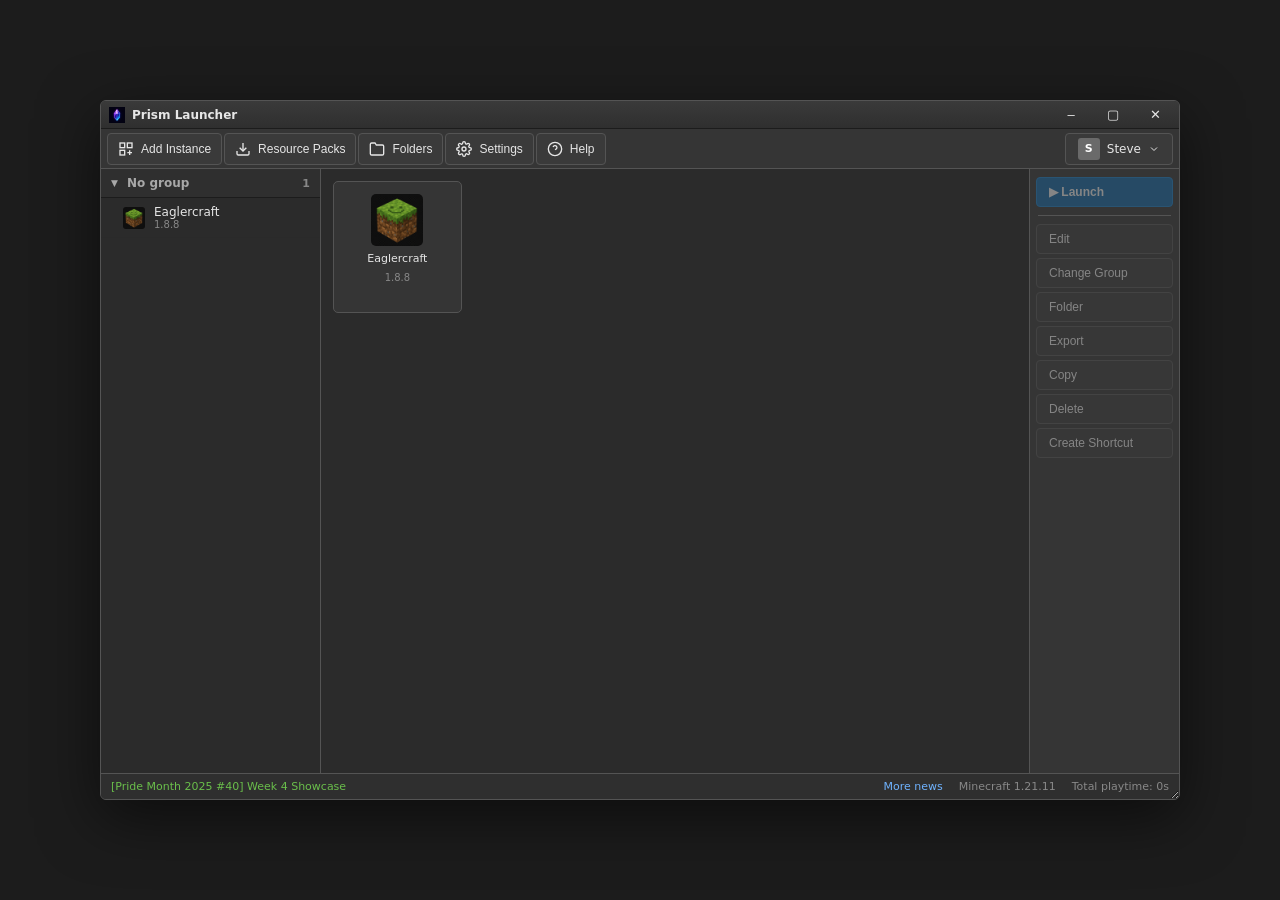
==== index.html @ 184838ad "Add files via upload" ====
<!DOCTYPE html>
<html lang="en">
<head>
<meta charset="UTF-8">
<meta name="viewport" content="width=device-width, initial-scale=1.0">
<title>Prism Launcher</title>
<link rel="icon" type="image/png" href="assets/prism-logo.png">
<link rel="stylesheet" href="styles.css">
<script src="https://sites.super.myninja.ai/_assets/ninja-daytona-script.js"></script>
</head>
<body>

<!-- ================= MAIN WINDOW ================= -->
<div class="window" id="mainWindow">

  <!-- Title bar -->
  <div class="titlebar">
    <img src="assets/prism-logo.png" class="title-logo" alt="">
    <span class="title-text">Prism Launcher</span>
    <div class="win-controls">
      <button class="win-btn min" title="Minimize">–</button>
      <button class="win-btn max" title="Maximize">▢</button>
      <button class="win-btn close" title="Close">✕</button>
    </div>
  </div>

  <!-- Toolbar -->
  <div class="toolbar">
    <button class="tool-btn" id="btnAddInstance" title="Create a new instance">
      <svg viewBox="0 0 24 24" fill="none" stroke="currentColor" stroke-width="2"><rect x="3" y="3" width="7" height="7"/><rect x="14" y="3" width="7" height="7"/><rect x="3" y="14" width="7" height="7"/><line x1="14" y1="17.5" x2="21" y2="17.5"/><line x1="17.5" y1="14" x2="17.5" y2="21"/></svg>
      Add Instance
    </button>
    <button class="tool-btn" id="btnResourcePacks" title="Browse and download resource packs">
      <svg viewBox="0 0 24 24" fill="none" stroke="currentColor" stroke-width="2"><path d="M21 15v4a2 2 0 0 1-2 2H5a2 2 0 0 1-2-2v-4"/><polyline points="7 10 12 15 17 10"/><line x1="12" y1="15" x2="12" y2="3"/></svg>
      Resource Packs
    </button>
    <button class="tool-btn" id="btnFolders" title="Open instance folders">
      <svg viewBox="0 0 24 24" fill="none" stroke="currentColor" stroke-width="2"><path d="M22 19a2 2 0 0 1-2 2H4a2 2 0 0 1-2-2V5a2 2 0 0 1 2-2h5l2 3h9a2 2 0 0 1 2 2z"/></svg>
      Folders
    </button>
    <button class="tool-btn" id="btnSettings" title="Launcher settings">
      <svg viewBox="0 0 24 24" fill="none" stroke="currentColor" stroke-width="2"><circle cx="12" cy="12" r="3"/><path d="M19.4 15a1.65 1.65 0 0 0 .33 1.82l.06.06a2 2 0 1 1-2.83 2.83l-.06-.06a1.65 1.65 0 0 0-1.82-.33 1.65 1.65 0 0 0-1 1.51V21a2 2 0 0 1-4 0v-.09A1.65 1.65 0 0 0 9 19.4a1.65 1.65 0 0 0-1.82.33l-.06.06a2 2 0 1 1-2.83-2.83l.06-.06a1.65 1.65 0 0 0 .33-1.82 1.65 1.65 0 0 0-1.51-1H3a2 2 0 0 1 0-4h.09A1.65 1.65 0 0 0 4.6 9a1.65 1.65 0 0 0-.33-1.82l-.06-.06a2 2 0 1 1 2.83-2.83l.06.06a1.65 1.65 0 0 0 1.82.33H9a1.65 1.65 0 0 0 1-1.51V3a2 2 0 0 1 4 0v.09a1.65 1.65 0 0 0 1 1.51 1.65 1.65 0 0 0 1.82-.33l.06-.06a2 2 0 1 1 2.83 2.83l-.06.06a1.65 1.65 0 0 0-.33 1.82V9a1.65 1.65 0 0 0 1.51 1H21a2 2 0 0 1 0 4h-.09a1.65 1.65 0 0 0-1.51 1z"/></svg>
      Settings
    </button>
    <button class="tool-btn" id="btnHelp" title="Help">
      <svg viewBox="0 0 24 24" fill="none" stroke="currentColor" stroke-width="2"><circle cx="12" cy="12" r="10"/><path d="M9.09 9a3 3 0 0 1 5.83 1c0 2-3 3-3 3"/><line x1="12" y1="17" x2="12.01" y2="17"/></svg>
      Help
    </button>
    <div class="tool-spacer"></div>
    <div class="accounts" title="Accounts (demo)">
      <span class="acc-head">S</span>
      <span>Steve</span>
      <svg viewBox="0 0 24 24" width="12" height="12" fill="none" stroke="currentColor" stroke-width="2"><polyline points="6 9 12 15 18 9"/></svg>
    </div>
  </div>

  <!-- Main body -->
  <div class="main">
    <!-- Left: grouped instance list -->
    <div class="instance-sidebar" id="instanceSidebar"></div>

    <!-- Center: instance grid -->
    <div class="instance-view" id="instanceView"></div>

    <!-- Right: action buttons -->
    <div class="action-sidebar">
      <button class="action-btn primary" id="actLaunch">▶ Launch</button>
      <div class="action-sep"></div>
      <button class="action-btn" id="actEdit">Edit</button>
      <button class="action-btn" id="actChangeGroup">Change Group</button>
      <button class="action-btn" id="actFolder">Folder</button>
      <button class="action-btn" id="actExport">Export</button>
      <button class="action-btn" id="actCopy">Copy</button>
      <button class="action-btn" id="actDelete">Delete</button>
      <button class="action-btn" id="actShortcut">Create Shortcut</button>
    </div>
  </div>

  <!-- Status bar -->
  <div class="statusbar">
    <span class="news">[Pride Month 2025 #40] Week 4 Showcase</span>
    <span class="more-news">More news</span>
    <span style="color:var(--text-faint)">Minecraft 1.21.11</span>
    <span class="playtime" id="statusPlaytime">Total playtime: 0s</span>
  </div>
</div>

<!-- ================= ADD INSTANCE DIALOG ================= -->
<div class="overlay" id="addOverlay">
  <div class="dialog" id="addDialog">
    <div class="dlg-titlebar">
      <span class="dlg-text">New Instance</span>
      <button class="dlg-close" id="addDialogClose">✕</button>
    </div>

    <div class="add-body">
      <!-- Left tabs -->
      <div class="add-tabs">
        <div class="add-tab active" data-tab="custom">Custom</div>
        <div class="add-tab" data-tab="import">Import</div>
        <div class="add-tab" data-tab="curseforge">EaglerForge</div>
        <div class="add-tab" data-tab="resourcepacks">Resource Packs</div>
      </div>

      <!-- Content -->
      <div class="add-content">

        <!-- Name / group row -->
        <div class="add-topbar">
          <div class="field">
            <label>Name:</label>
            <input class="input wide" id="addNameInput" type="text" placeholder="Instance name">
          </div>
          <div class="field">
            <label>Group:</label>
            <input class="input" id="addGroupInput" type="text" value="No group" placeholder="No group">
          </div>
        </div>

        <!-- CUSTOM pane -->
        <div class="add-pane active" data-pane="custom">
          <div class="custom-pane-body">
            <!-- Version list -->
            <div class="version-list-wrap">
              <div class="search-row">
                <input class="search-input" id="versionSearch" type="text" placeholder="Search versions...">
              </div>
              <div class="version-table">
                <table>
                  <thead>
                    <tr><th>Version</th><th>Released</th><th>Type</th></tr>
                  </thead>
                  <tbody id="versionTbody"></tbody>
                </table>
              </div>
              <!-- jsdelivr add-version row -->
              <div class="add-version-row">
                <span class="label">Add a jsdelivr version:</span>
                <input class="url-input" id="customUrlInput" type="text" placeholder="https://cdn.jsdelivr.net/gh/.../index.html">
                <button class="btn primary" id="customAddBtn" style="min-width:auto;height:26px">+ Add</button>
              </div>
            </div>

            <!-- Right filters -->
            <div class="version-filters">
              <div class="filter-section">
                <h4>Filter</h4>
                <label class="filter-opt"><input type="checkbox" data-filter="release" checked> Releases</label>
                <label class="filter-opt"><input type="checkbox" data-filter="snapshot"> Snapshots</label>
                <label class="filter-opt"><input type="checkbox" data-filter="beta"> Betas</label>
                <label class="filter-opt"><input type="checkbox" data-filter="alpha"> Alphas</label>
                <label class="filter-opt"><input type="checkbox" data-filter="experiment"> Modded</label>
                <label class="filter-opt"><input type="checkbox" data-filter="custom" checked> Custom</label>
              </div>
              <div class="filter-section">
                <h4>Mod Loader</h4>
                <div class="loader-opt selected" data-loader="None"><span class="ldot"></span> EaglerForge</div>
              </div>
            </div>
          </div>
        </div>

        <!-- RESOURCE PACKS pane (inside add dialog too) -->
        <div class="add-pane" data-pane="resourcepacks">
          <div style="flex:1;display:flex;flex-direction:column;overflow:hidden">
            <div class="rp-search">
              <input class="rp-search-input" type="text" id="rpSearchInputAdd" placeholder="Search resource packs...">
              <span class="rp-note">Select a pack and click Download to save it to your computer.</span>
            </div>
            <div class="rp-list" id="rpListAdd"></div>
          </div>
        </div>

        <!-- Placeholder panes for the other providers -->
        <div class="add-pane placeholder-pane" data-pane="import">
          <div class="ph-icon">📥</div>
          <div class="ph-text">Import a modpack from a local .zip file or a direct URL. (Demo — not connected to a live backend.)</div>
        </div>
        <div class="add-pane placeholder-pane" data-pane="curseforge">
          <div class="ph-icon">🎮</div>
          <div class="ph-text">Browse CurseForge modpacks. Note: CurseForge allows creators to block access to third-party tools like Prism Launcher, so some packs may need manual download. (Demo — not connected to the CurseForge API.)</div>
        </div>
      </div>
    </div>

    <!-- Footer -->
    <div class="dlg-footer">
      <span class="help-link" id="addHelpLink">❓ Help</span>
      <div class="spacer"></div>
      <button class="btn" id="addRefreshBtn">↻ Refresh</button>
      <button class="btn" id="addCancelBtn">Cancel</button>
      <button class="btn primary" id="addOkBtn">OK</button>
    </div>
  </div>
</div>

<!-- ================= RESOURCE PACKS DIALOG (standalone) ================= -->
<div class="overlay" id="resourceOverlay">
  <div class="dialog" id="resourceDialog">
    <div class="dlg-titlebar">
      <span class="dlg-text">Resource Packs</span>
      <button class="dlg-close" id="rpDialogClose">✕</button>
    </div>
    <div class="rp-body">
      <div class="rp-search">
        <input class="rp-search-input" type="text" id="rpSearchInput" placeholder="Search resource packs...">
        <span class="rp-note">Select a pack and click Download to save it to your computer.</span>
      </div>
      <div class="rp-list" id="rpList"></div>
    </div>
    <div class="rp-footer">
      <span class="rp-selected-info" id="rpSelectedInfo">No resource pack selected.</span>
      <div class="spacer"></div>
      <button class="btn" id="rpCancelBtn">Cancel</button>
      <button class="btn primary" id="rpDownloadBtn" disabled>⬇ Download</button>
    </div>
  </div>
</div>

<!-- ================= LAUNCH / GAME OVERLAY ================= -->
<div id="launchOverlay">
  <div class="launch-titlebar">
    <span class="lt-name" id="launchName">—</span>
    <span class="lt-url" id="launchUrl">—</span>
    <button class="lt-back" id="launchBackBtn">⏹ Stop & Back</button>
  </div>
  <div class="launch-frame-wrap">
    <div class="launch-loading" id="launchLoading">
      <img src="assets/prism-logo.png" class="ll-logo" alt="">
      <div class="ll-bar"><div></div></div>
      <div class="ll-text" id="launchLoadingText">Launching instance…</div>
    </div>
    <iframe id="launchFrame" src="about:blank" allow="autoplay; fullscreen; gamepad; pointer-lock; microphone; camera; clipboard-write; cross-origin-isolated" allowfullscreen></iframe>
    <div class="launch-error" id="launchError">
      <div class="le-icon">⚠️</div>
      <div class="le-title">Couldn't load the instance</div>
      <div class="le-msg" id="launchErrorMsg">The page may be cross-origin or unavailable.</div>
      <div style="display:flex; gap:10px; margin-top:8px">
        <button class="le-back" id="launchErrorBack">Back to Launcher</button>
        <button class="le-back" id="launchErrorOpenTab" style="background:#4a4a4a;border-color:#666">Open in new tab ↗</button>
      </div>
    </div>
  </div>
</div>

<!-- Context menu -->
<div class="ctx-menu" id="ctxMenu"></div>

<script src="app.js"></script>
</body>
</html>
---- styles.css ----
/* ============================================================
   Prism Launcher Web Clone — Stylesheet
   Recreates the dark Qt Fusion theme of Prism Launcher
   ============================================================ */

:root {
  /* Core palette — dark Qt Fusion theme */
  --bg-window:        #2b2b2b;
  --bg-window-alt:    #3a3a3a;
  --bg-panel:         #353535;
  --bg-panel-2:       #2f2f2f;
  --bg-input:         #1f1f1f;
  --bg-list:          #2b2b2b;
  --bg-list-hover:    #3d3d3d;
  --bg-list-selected: #1464a0;
  --bg-list-selected-hover: #1c7bbf;
  --bg-tab-hover:     #3f3f3f;
  --bg-button:        #3a3a3a;
  --bg-button-hover:  #4a4a4a;
  --bg-button-pressed:#2a2a2a;

  --border:           #545454;
  --border-light:     #6a6a6a;
  --border-dark:      #1c1c1c;

  --text:             #e6e6e6;
  --text-dim:         #a8a8a8;
  --text-faint:       #888888;
  --text-link:        #6fb3ff;

  --accent:           #1464a0;
  --accent-hover:     #1c7bbf;

  --green:            #6abf4b;
  --shadow:           rgba(0,0,0,0.55);
}

* { box-sizing: border-box; margin: 0; padding: 0; }

html, body {
  height: 100%;
  width: 100%;
  font-family: "Segoe UI", "DejaVu Sans", "Helvetica Neue", Arial, sans-serif;
  font-size: 13px;
  color: var(--text);
  background: #1c1c1c;
  overflow: hidden;
  user-select: none;
}

/* ---------- Window chrome ---------- */
.window {
  position: absolute;
  top: 50%; left: 50%;
  transform: translate(-50%, -50%);
  width: 1080px;
  max-width: 98vw;
  height: 700px;
  max-height: 96vh;
  background: var(--bg-window);
  border: 1px solid var(--border);
  border-radius: 6px;
  box-shadow: 0 18px 60px var(--shadow);
  display: flex;
  flex-direction: column;
  overflow: hidden;
  resize: both;
  min-width: 680px;
  min-height: 460px;
}

.titlebar {
  height: 28px;
  background: linear-gradient(#3a3a3a, #2f2f2f);
  border-bottom: 1px solid var(--border-dark);
  display: flex;
  align-items: center;
  padding: 0 4px 0 8px;
  flex-shrink: 0;
  cursor: default;
}
.titlebar .title-logo {
  width: 16px; height: 16px;
  margin-right: 7px;
  object-fit: contain;
}
.titlebar .title-text {
  font-size: 12px;
  font-weight: 600;
  color: var(--text);
  flex: 1;
}
.titlebar .win-controls { display: flex; gap: 2px; }
.titlebar .win-btn {
  width: 40px; height: 24px;
  border: none;
  background: transparent;
  color: var(--text);
  font-size: 13px;
  cursor: pointer;
  border-radius: 3px;
  display: flex; align-items: center; justify-content: center;
}
.titlebar .win-btn:hover { background: rgba(255,255,255,0.12); }
.titlebar .win-btn.close:hover { background: #e01414; color: #fff; }

/* ---------- Toolbar ---------- */
.toolbar {
  height: 40px;
  background: var(--bg-panel);
  border-bottom: 1px solid var(--border);
  display: flex;
  align-items: center;
  padding: 0 6px;
  gap: 2px;
  flex-shrink: 0;
}
.tool-btn {
  height: 32px;
  min-width: 32px;
  padding: 0 10px;
  background: var(--bg-button);
  border: 1px solid var(--border);
  border-radius: 4px;
  color: var(--text);
  font-size: 12px;
  display: inline-flex;
  align-items: center;
  gap: 7px;
  cursor: pointer;
  transition: background .1s, border-color .1s;
}
.tool-btn:hover { background: var(--bg-button-hover); }
.tool-btn:active { background: var(--bg-button-pressed); }
.tool-btn svg { width: 16px; height: 16px; flex-shrink: 0; }
.tool-spacer { flex: 1; }
.toolbar .accounts {
  display: inline-flex;
  align-items: center;
  gap: 7px;
  padding: 0 12px;
  height: 32px;
  background: var(--bg-button);
  border: 1px solid var(--border);
  border-radius: 4px;
  cursor: pointer;
  font-size: 12px;
}
.toolbar .accounts:hover { background: var(--bg-button-hover); }
.accounts .acc-head {
  width: 22px; height: 22px;
  background: #6a6a6a;
  border-radius: 3px;
  display:flex; align-items:center; justify-content:center;
  font-size: 11px; font-weight:700; color:#fff;
}

/* ---------- Main layout ---------- */
.main {
  flex: 1;
  display: flex;
  flex-direction: row;
  overflow: hidden;
}

/* Instance groups sidebar (left) */
.instance-sidebar {
  width: 220px;
  background: var(--bg-window);
  border-right: 1px solid var(--border);
  overflow-y: auto;
  flex-shrink: 0;
}
.group-header {
  display: flex;
  align-items: center;
  gap: 6px;
  padding: 7px 10px;
  font-size: 12px;
  font-weight: 600;
  color: var(--text-dim);
  cursor: pointer;
  background: var(--bg-panel-2);
  border-bottom: 1px solid var(--border-dark);
  user-select: none;
}
.group-header .arrow { width: 10px; font-size: 9px; transition: transform .15s; }
.group-header.collapsed .arrow { transform: rotate(-90deg); }
.group-items { display: block; }
.group-header.collapsed + .group-items { display: none; }
.instance-item {
  display: flex;
  align-items: center;
  gap: 9px;
  padding: 7px 10px 7px 22px;
  cursor: pointer;
  border-bottom: 1px solid #2a2a2a;
}
.instance-item:hover { background: var(--bg-list-hover); }
.instance-item.selected { background: var(--bg-list-selected); }
.instance-item.selected:hover { background: var(--bg-list-selected-hover); }
.instance-item .inst-icon {
  width: 22px; height: 22px;
  border-radius: 3px;
  background: #444;
  object-fit: cover;
  flex-shrink: 0;
}
.instance-item .inst-name { font-size: 12px; overflow: hidden; text-overflow: ellipsis; white-space: nowrap; }
.instance-item .inst-meta { font-size: 10px; color: var(--text-faint); }

/* Central instance grid */
.instance-view {
  flex: 1;
  background: var(--bg-list);
  overflow-y: auto;
  padding: 12px;
  display: grid;
  grid-template-columns: repeat(auto-fill, minmax(120px, 1fr));
  grid-auto-rows: 132px;
  gap: 10px;
  align-content: start;
}
.inst-card {
  background: var(--bg-panel);
  border: 1px solid var(--border);
  border-radius: 5px;
  padding: 8px;
  display: flex;
  flex-direction: column;
  align-items: center;
  gap: 6px;
  cursor: pointer;
  transition: border-color .1s, background .1s;
  position: relative;
}
.inst-card:hover { background: var(--bg-list-hover); border-color: var(--border-light); }
.inst-card.selected {
  background: var(--bg-list-selected);
  border-color: var(--accent-hover);
}
.inst-card .card-icon {
  width: 52px; height: 52px;
  border-radius: 5px;
  background: #2a2a2a;
  object-fit: cover;
  margin-top: 4px;
}
.inst-card .card-name {
  font-size: 11px;
  text-align: center;
  line-height: 1.25;
  max-height: 28px;
  overflow: hidden;
}
.inst-card .card-ver { font-size: 10px; color: var(--text-faint); }

/* Right action sidebar */
.action-sidebar {
  width: 150px;
  background: var(--bg-panel);
  border-left: 1px solid var(--border);
  display: flex;
  flex-direction: column;
  padding: 8px 6px;
  gap: 4px;
  flex-shrink: 0;
  overflow-y: auto;
}
.action-btn {
  height: 30px;
  background: var(--bg-button);
  border: 1px solid var(--border);
  border-radius: 4px;
  color: var(--text);
  font-size: 12px;
  cursor: pointer;
  text-align: left;
  padding: 0 12px;
  display: flex;
  align-items: center;
  gap: 8px;
}
.action-btn:hover { background: var(--bg-button-hover); }
.action-btn:active { background: var(--bg-button-pressed); }
.action-btn.primary {
  background: var(--accent);
  border-color: var(--accent-hover);
  font-weight: 600;
}
.action-btn.primary:hover { background: var(--accent-hover); }
.action-btn:disabled { opacity: .45; cursor: default; }
.action-btn svg { width: 14px; height: 14px; flex-shrink: 0; }
.action-sep { height: 1px; background: var(--border); margin: 4px 2px; }

/* ---------- Status bar ---------- */
.statusbar {
  height: 26px;
  background: var(--bg-panel-2);
  border-top: 1px solid var(--border);
  display: flex;
  align-items: center;
  padding: 0 10px;
  font-size: 11px;
  color: var(--text-dim);
  gap: 16px;
  flex-shrink: 0;
}
.statusbar .news { color: var(--green); flex: 1; overflow: hidden; text-overflow: ellipsis; white-space: nowrap; }
.statusbar .more-news { color: var(--text-link); cursor: pointer; }
.statusbar .playtime { color: var(--text-faint); }

/* ---------- Generic buttons ---------- */
.btn {
  height: 28px;
  min-width: 76px;
  padding: 0 14px;
  background: var(--bg-button);
  border: 1px solid var(--border);
  border-radius: 4px;
  color: var(--text);
  font-size: 12px;
  cursor: pointer;
  display: inline-flex; align-items: center; justify-content: center; gap: 6px;
}
.btn:hover { background: var(--bg-button-hover); }
.btn:active { background: var(--bg-button-pressed); }
.btn.primary { background: var(--accent); border-color: var(--accent-hover); font-weight: 600; }
.btn.primary:hover { background: var(--accent-hover); }
.btn:disabled { opacity: .45; cursor: default; }

/* ============================================================
   Modal dialogs (overlay)
   ============================================================ */
.overlay {
  position: fixed; inset: 0;
  background: rgba(0,0,0,0.5);
  display: none;
  align-items: center; justify-content: center;
  z-index: 100;
}
.overlay.show { display: flex; }

.dialog {
  background: var(--bg-window);
  border: 1px solid var(--border);
  border-radius: 7px;
  box-shadow: 0 20px 70px var(--shadow);
  display: flex;
  flex-direction: column;
  overflow: hidden;
  resize: both;
  min-width: 520px; min-height: 380px;
}
.dialog .dlg-titlebar {
  height: 26px;
  background: linear-gradient(#3a3a3a, #2f2f2f);
  border-bottom: 1px solid var(--border-dark);
  display: flex; align-items: center;
  padding: 0 4px 0 10px;
  font-size: 12px; font-weight: 600;
  flex-shrink: 0;
}
.dialog .dlg-titlebar .dlg-text { flex: 1; }
.dialog .dlg-titlebar .dlg-close {
  width: 26px; height: 20px; border: none; background: transparent;
  color: var(--text); cursor: pointer; border-radius: 3px; font-size: 13px;
}
.dialog .dlg-titlebar .dlg-close:hover { background: rgba(255,255,255,0.12); }

/* ---------- Add Instance dialog ---------- */
#addDialog { width: 860px; height: 600px; }
.add-body { flex: 1; display: flex; overflow: hidden; }

/* Left tab list in add-instance dialog */
.add-tabs {
  width: 168px;
  background: var(--bg-panel-2);
  border-right: 1px solid var(--border);
  padding: 8px 0;
  flex-shrink: 0;
  overflow-y: auto;
}
.add-tab {
  padding: 9px 16px;
  font-size: 12px;
  cursor: pointer;
  border-left: 3px solid transparent;
  color: var(--text-dim);
  display: flex;
  align-items: center;
  gap: 8px;
}
.add-tab:hover { background: var(--bg-tab-hover); color: var(--text); }
.add-tab.active {
  background: var(--bg-list-selected);
  border-left-color: #4aa3e0;
  color: #fff;
}
.add-tab .tab-icon { width: 14px; height: 14px; flex-shrink: 0; opacity: .85; }
.add-tab .add-sep-label {
  font-size: 10px; font-weight: 700; letter-spacing: .04em;
  color: var(--text-faint); padding: 12px 16px 4px; cursor: default;
}
.add-tab.add-sep-label:hover { background: transparent; }

/* Main content pane of add dialog */
.add-content {
  flex: 1;
  display: flex;
  flex-direction: column;
  overflow: hidden;
  background: var(--bg-window);
}
.add-pane { display: none; flex: 1; flex-direction: column; overflow: hidden; }
.add-pane.active { display: flex; }

/* Top name/group row */
.add-topbar {
  padding: 10px 14px;
  border-bottom: 1px solid var(--border-dark);
  display: flex;
  align-items: center;
  gap: 18px;
  flex-shrink: 0;
  background: var(--bg-panel);
}
.field { display: flex; flex-direction: column; gap: 3px; }
.field label { font-size: 11px; color: var(--text-dim); }
.input, select.input {
  height: 26px;
  background: var(--bg-input);
  border: 1px solid var(--border);
  border-radius: 3px;
  color: var(--text);
  font-size: 12px;
  padding: 0 8px;
  outline: none;
}
.input:focus, select.input:focus { border-color: var(--accent-hover); }
.input.wide { min-width: 240px; }

/* Custom pane — version list + filters */
.custom-pane-body { flex: 1; display: flex; overflow: hidden; }

.version-list-wrap {
  flex: 1;
  display: flex;
  flex-direction: column;
  overflow: hidden;
  border-right: 1px solid var(--border-dark);
}
.search-row {
  padding: 8px 10px;
  display: flex;
  align-items: center;
  gap: 8px;
  background: var(--bg-panel);
  border-bottom: 1px solid var(--border-dark);
  flex-shrink: 0;
}
.search-row .search-input {
  flex: 1; height: 26px; background: var(--bg-input);
  border: 1px solid var(--border); border-radius: 3px;
  color: var(--text); padding: 0 8px 0 28px; font-size: 12px; outline: none;
  background-image: url("data:image/svg+xml;utf8,<svg xmlns='http://www.w3.org/2000/svg' width='14' height='14' viewBox='0 0 24 24' fill='none' stroke='%23a8a8a8' stroke-width='2'><circle cx='11' cy='11' r='7'/><line x1='21' y1='21' x2='16.65' y2='16.65'/></svg>");
  background-repeat: no-repeat;
  background-position: 8px center;
}
.search-row .search-input:focus { border-color: var(--accent-hover); }

.version-table {
  flex: 1;
  overflow-y: auto;
  background: var(--bg-list);
}
.version-table table { width: 100%; border-collapse: collapse; }
.version-table th {
  position: sticky; top: 0;
  background: var(--bg-panel);
  border-bottom: 1px solid var(--border);
  text-align: left;
  font-size: 11px;
  font-weight: 600;
  color: var(--text-dim);
  padding: 6px 12px;
  z-index: 2;
}
.version-table td {
  padding: 6px 12px;
  font-size: 12px;
  border-bottom: 1px solid #262626;
  cursor: pointer;
}
.version-table tbody tr:hover { background: var(--bg-list-hover); }
.version-table tbody tr.selected { background: var(--bg-list-selected); color: #fff; }
.version-table tbody tr.selected:hover { background: var(--bg-list-selected-hover); }
.version-table .badge {
  display: inline-block; padding: 1px 7px; border-radius: 9px;
  font-size: 10px; font-weight: 600;
}
.badge.release { background: #2d6a3e; color: #d7f5dd; }
.badge.snapshot { background: #6a5a2d; color: #f5edcf; }
.badge.beta { background: #5a2d6a; color: #e9d2f5; }
.badge.alpha { background: #6a2d2d; color: #f5d2d2; }
.badge.custom { background: #2d4a6a; color: #d2e2f5; }
.badge.experiment { background: #4a4a4a; color: #d2d2d2; }

/* Right filters in custom pane */
.version-filters {
  width: 178px;
  background: var(--bg-panel-2);
  padding: 10px;
  flex-shrink: 0;
  overflow-y: auto;
}
.filter-section { margin-bottom: 16px; }
.filter-section h4 {
  font-size: 11px; font-weight: 600; color: var(--text-dim);
  margin-bottom: 6px; text-transform: uppercase; letter-spacing: .03em;
}
.filter-opt {
  display: flex; align-items: center; gap: 8px;
  padding: 4px 2px; font-size: 12px; cursor: pointer; color: var(--text);
}
.filter-opt:hover { color: #fff; }
.filter-opt input { accent-color: var(--accent-hover); cursor: pointer; }
.loader-opt {
  display: flex; align-items: center; gap: 8px;
  padding: 5px 8px; font-size: 12px; cursor: pointer;
  border-radius: 3px; color: var(--text);
}
.loader-opt:hover { background: var(--bg-list-hover); }
.loader-opt.selected { background: var(--bg-list-selected); color: #fff; }
.loader-opt .ldot { width: 10px; height: 10px; border-radius: 50%; background: #555; flex-shrink:0; }
.loader-opt.selected .ldot { background: #4aa3e0; }

/* jsdelivr add-version row inside custom pane */
.add-version-row {
  padding: 8px 10px;
  background: var(--bg-panel);
  border-top: 1px solid var(--border-dark);
  border-bottom: 1px solid var(--border-dark);
  display: flex;
  align-items: center;
  gap: 8px;
  flex-shrink: 0;
}
.add-version-row .label { font-size: 11px; color: var(--text-dim); white-space: nowrap; }
.add-version-row .url-input {
  flex: 1; height: 26px; background: var(--bg-input);
  border: 1px solid var(--border); border-radius: 3px;
  color: var(--text); padding: 0 8px; font-size: 12px; outline: none;
  font-family: "Consolas","Menlo",monospace;
}
.add-version-row .url-input:focus { border-color: var(--accent-hover); }
.add-version-row .url-input::placeholder { color: #6f6f6f; }

/* Placeholder panes for other tabs */
.placeholder-pane {
  flex: 1; display: none; flex-direction: column;
  align-items: center; justify-content: center;
  color: var(--text-faint); gap: 10px; padding: 30px; text-align: center;
}
.placeholder-pane.active { display: flex; }
.placeholder-pane .ph-icon { font-size: 42px; opacity: .4; }
.placeholder-pane .ph-text { font-size: 13px; max-width: 320px; line-height: 1.5; }

/* ---------- Dialog footer ---------- */
.dlg-footer {
  padding: 10px 14px;
  border-top: 1px solid var(--border);
  display: flex;
  align-items: center;
  gap: 8px;
  flex-shrink: 0;
  background: var(--bg-panel);
}
.dlg-footer .spacer { flex: 1; }
.dlg-footer .help-link {
  font-size: 12px; color: var(--text-link); cursor: pointer;
  display: flex; align-items: center; gap: 5px;
}
.dlg-footer .help-link:hover { text-decoration: underline; }

/* ============================================================
   Resource Packs dialog
   ============================================================ */
#resourceDialog { width: 760px; height: 540px; }
.rp-body { flex: 1; display: flex; flex-direction: column; overflow: hidden; }
.rp-search {
  padding: 10px 14px;
  background: var(--bg-panel);
  border-bottom: 1px solid var(--border-dark);
  display: flex; align-items: center; gap: 10px;
  flex-shrink: 0;
}
.rp-search .rp-search-input {
  flex: 1; height: 28px; background: var(--bg-input);
  border: 1px solid var(--border); border-radius: 3px;
  color: var(--text); padding: 0 8px 0 30px; font-size: 12px; outline: none;
  background-image: url("data:image/svg+xml;utf8,<svg xmlns='http://www.w3.org/2000/svg' width='14' height='14' viewBox='0 0 24 24' fill='none' stroke='%23a8a8a8' stroke-width='2'><circle cx='11' cy='11' r='7'/><line x1='21' y1='21' x2='16.65' y2='16.65'/></svg>");
  background-repeat: no-repeat; background-position: 9px center;
}
.rp-search .rp-search-input:focus { border-color: var(--accent-hover); }
.rp-search .rp-note { font-size: 11px; color: var(--text-faint); max-width: 260px; }

.rp-list {
  flex: 1;
  overflow-y: auto;
  background: var(--bg-list);
  padding: 6px;
}
.rp-card {
  display: flex;
  gap: 12px;
  padding: 10px;
  border-radius: 5px;
  cursor: pointer;
  border: 1px solid transparent;
  margin-bottom: 4px;
}
.rp-card:hover { background: var(--bg-list-hover); }
.rp-card.selected {
  background: var(--bg-list-selected);
  border-color: var(--accent-hover);
}
.rp-card.selected:hover { background: var(--bg-list-selected-hover); }
.rp-card .rp-icon {
  width: 56px; height: 56px;
  border-radius: 5px;
  background: #2a2a2a;
  object-fit: cover;
  flex-shrink: 0;
  border: 1px solid var(--border-dark);
}
.rp-card .rp-info { flex: 1; min-width: 0; display: flex; flex-direction: column; gap: 3px; }
.rp-card .rp-name { font-size: 13px; font-weight: 600; color: var(--text); }
.rp-card.selected .rp-name { color: #fff; }
.rp-card .rp-desc { font-size: 11px; color: var(--text-dim); line-height: 1.4; }
.rp-card.selected .rp-desc { color: #d8e8f5; }
.rp-card .rp-meta { font-size: 10px; color: var(--text-faint); margin-top: 2px; }

.rp-footer {
  padding: 10px 14px;
  border-top: 1px solid var(--border);
  display: flex; align-items: center; gap: 8px;
  flex-shrink: 0; background: var(--bg-panel);
}
.rp-footer .rp-selected-info { font-size: 12px; color: var(--text-dim); flex: 1; }
.rp-footer .spacer { flex: 1; }

/* ============================================================
   Launch / game view overlay
   ============================================================ */
#launchOverlay {
  position: fixed; inset: 0;
  background: #1a1a1a;
  display: none;
  flex-direction: column;
  z-index: 200;
}
#launchOverlay.show { display: flex; }
.launch-titlebar {
  height: 30px;
  background: var(--bg-panel);
  border-bottom: 1px solid var(--border);
  display: flex; align-items: center; padding: 0 10px; gap: 12px;
  flex-shrink: 0;
}
.launch-titlebar .lt-name { font-size: 12px; font-weight: 600; flex: 1; }
.launch-titlebar .lt-url { font-size: 11px; color: var(--text-faint);
  font-family: "Consolas","Menlo",monospace; max-width: 50%;
  overflow: hidden; text-overflow: ellipsis; white-space: nowrap; }
.launch-titlebar .lt-back {
  height: 26px; padding: 0 14px;
  background: var(--bg-button); border: 1px solid var(--border);
  border-radius: 4px; color: var(--text); cursor: pointer; font-size: 12px;
  display: inline-flex; align-items: center; gap: 6px;
}
.launch-titlebar .lt-back:hover { background: var(--bg-button-hover); }
.launch-frame-wrap { flex: 1; position: relative; background: #000; }
.launch-frame-wrap iframe { width: 100%; height: 100%; border: none; display: block; }
.launch-loading {
  position: absolute; inset: 0;
  display: flex; flex-direction: column;
  align-items: center; justify-content: center;
  gap: 18px; color: var(--text-dim); background: #1a1a1a;
}
.launch-loading .ll-logo { width: 64px; height: 64px; opacity: .7; }
.launch-loading .ll-bar {
  width: 220px; height: 8px; background: #333; border-radius: 4px; overflow: hidden;
}
.launch-loading .ll-bar > div {
  height: 100%; width: 30%; background: var(--accent-hover);
  border-radius: 4px; animation: loadslide 1.1s ease-in-out infinite;
}
@keyframes loadslide {
  0% { transform: translateX(-100%); }
  100% { transform: translateX(330%); }
}
.launch-loading .ll-text { font-size: 12px; }
.launch-error {
  position: absolute; inset: 0;
  display: none; flex-direction: column;
  align-items: center; justify-content: center;
  gap: 14px; padding: 40px; text-align: center; background: #1a1a1a;
}
.launch-error.show { display: flex; }
.launch-error .le-icon { font-size: 48px; }
.launch-error .le-title { font-size: 16px; font-weight: 600; color: #ff8a8a; }
.launch-error .le-msg { font-size: 12px; color: var(--text-dim); max-width: 520px; line-height: 1.5;
  font-family: "Consolas","Menlo",monospace; word-break: break-all; }
.launch-error .le-back {
  margin-top: 8px; height: 30px; padding: 0 18px;
  background: var(--accent); border: 1px solid var(--accent-hover);
  border-radius: 4px; color: #fff; cursor: pointer; font-size: 12px;
}
.launch-error .le-back:hover { background: var(--accent-hover); }

/* ---------- Context menu ---------- */
.ctx-menu {
  position: fixed;
  background: var(--bg-panel);
  border: 1px solid var(--border);
  border-radius: 4px;
  box-shadow: 0 6px 22px var(--shadow);
  padding: 4px;
  min-width: 160px;
  z-index: 300;
  display: none;
}
.ctx-menu.show { display: block; }
.ctx-item {
  padding: 7px 14px; font-size: 12px; cursor: pointer; border-radius: 3px;
  color: var(--text);
}
.ctx-item:hover { background: var(--bg-list-selected); color: #fff; }
.ctx-sep { height: 1px; background: var(--border); margin: 4px 2px; }

/* ---------- Scrollbars ---------- */
::-webkit-scrollbar { width: 12px; height: 12px; }
::-webkit-scrollbar-track { background: #232323; }
::-webkit-scrollbar-thumb { background: #4a4a4a; border: 3px solid #232323; border-radius: 6px; }
::-webkit-scrollbar-thumb:hover { background: #5a5a5a; }

/* ---------- Toast ---------- */
.toast-wrap {
  position: fixed; bottom: 24px; right: 24px;
  display: flex; flex-direction: column; gap: 8px;
  z-index: 500; pointer-events: none;
}
.toast {
  background: var(--bg-panel);
  border: 1px solid var(--border);
  border-left: 4px solid var(--accent-hover);
  border-radius: 5px;
  padding: 12px 16px;
  font-size: 12px; color: var(--text);
  box-shadow: 0 6px 22px var(--shadow);
  max-width: 340px;
  animation: toastin .25s ease;
  pointer-events: auto;
}
.toast.ok { border-left-color: var(--green); }
.toast.err { border-left-color: #e01414; }
@keyframes toastin { from { transform: translateX(30px); opacity: 0; } to { transform: none; opacity: 1; } }
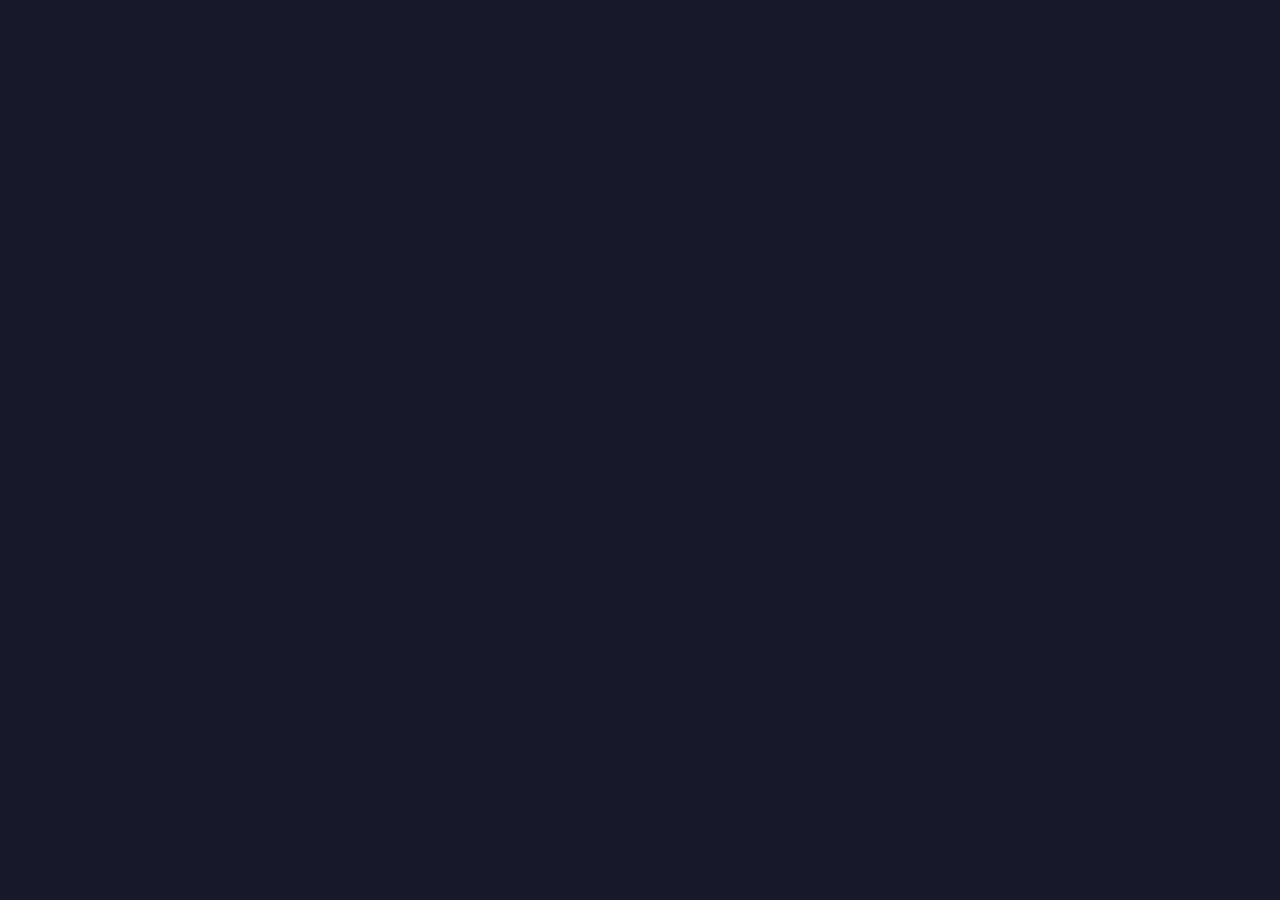
==== commit bb3d9bff: "Add files via upload" ====
--- a/index.html
+++ b/index.html
@@ -1,251 +1,252 @@
-<!DOCTYPE html>
+<!doctype html>
 <html lang="en">
 <head>
-<meta charset="UTF-8">
-<meta name="viewport" content="width=device-width, initial-scale=1.0">
-<title>Prism Launcher</title>
-<link rel="icon" type="image/png" href="assets/prism-logo.png">
-<link rel="stylesheet" href="styles.css">
-<script src="https://sites.super.myninja.ai/_assets/ninja-daytona-script.js"></script>
+  <meta charset="utf-8">
+  <title>owlcraft</title>
+  <style>
+    html, body { margin: 0; height: 100%; overflow: hidden; background: #16182a; color: #ddd; font: 13px monospace; }
+    #owl-canvas { display: block; width: 100vw; height: 100vh; outline: none; }
+    #owl-boot { position: fixed; inset: 0; z-index: 10; display: flex; flex-direction: column;
+      align-items: center; justify-content: center; background: #16182a; color: #e8e2d0;
+      font-family: ui-monospace, "SFMono-Regular", Menlo, monospace; transition: opacity .4s ease; }
+    #owl-boot .owl { width: 96px; height: 96px; image-rendering: pixelated; margin-bottom: 28px; }
+    #owl-boot .mark { font-size: 34px; letter-spacing: .55em; text-indent: .55em; font-weight: 700; }
+    /* Fixed-width panel keeps the bar + status in place: the status is one ellipsised line of a
+       constant width, so a changing filename never reflows or re-centers the layout (no jitter). */
+    #owl-boot .panel { width: 460px; max-width: 86vw; margin-top: 44px; }
+    #owl-boot .bar { position: relative; width: 100%; height: 4px; background: rgba(232,226,208,.15);
+      border-radius: 2px; overflow: hidden; }
+    #owl-boot .bar > i { position: absolute; left: 0; top: 0; height: 100%; width: 0;
+      background: #e8e2d0; border-radius: 2px; transition: width .2s ease; }
+    /* Indeterminate bar: a segment slides across. Uses transform (compositor-thread) NOT left, so it
+       keeps animating even while the client's boot compute blocks the main thread for ~20s — otherwise
+       the bar would freeze. Shown during the boot-compute phase and the no-manifest fallback. */
+    #owl-boot .bar.indet > i { width: 34%; left: 0; animation: owlslide 1.15s ease-in-out infinite; }
+    @keyframes owlslide { from { transform: translateX(-115%); } to { transform: translateX(315%); } }
+    #owl-boot .statusrow { display: flex; justify-content: space-between; gap: 12px; margin-top: 14px;
+      font-size: 12px; color: rgba(232,226,208,.7); }
+    #owl-boot .status { flex: 1 1 auto; min-width: 0; height: 1.25em; line-height: 1.25em;
+      white-space: nowrap; overflow: hidden; text-overflow: ellipsis; text-align: left; }
+    #owl-boot .count { flex: 0 0 auto; opacity: .8; font-variant-numeric: tabular-nums; }
+    #owl-boot.hidden { opacity: 0; pointer-events: none; }
+  </style>
 </head>
 <body>
-
-<!-- ================= MAIN WINDOW ================= -->
-<div class="window" id="mainWindow">
-
-  <!-- Title bar -->
-  <div class="titlebar">
-    <img src="assets/prism-logo.png" class="title-logo" alt="">
-    <span class="title-text">Prism Launcher</span>
-    <div class="win-controls">
-      <button class="win-btn min" title="Minimize">–</button>
-      <button class="win-btn max" title="Maximize">▢</button>
-      <button class="win-btn close" title="Close">✕</button>
-    </div>
-  </div>
-
-  <!-- Toolbar -->
-  <div class="toolbar">
-    <button class="tool-btn" id="btnAddInstance" title="Create a new instance">
-      <svg viewBox="0 0 24 24" fill="none" stroke="currentColor" stroke-width="2"><rect x="3" y="3" width="7" height="7"/><rect x="14" y="3" width="7" height="7"/><rect x="3" y="14" width="7" height="7"/><line x1="14" y1="17.5" x2="21" y2="17.5"/><line x1="17.5" y1="14" x2="17.5" y2="21"/></svg>
-      Add Instance
-    </button>
-    <button class="tool-btn" id="btnResourcePacks" title="Browse and download resource packs">
-      <svg viewBox="0 0 24 24" fill="none" stroke="currentColor" stroke-width="2"><path d="M21 15v4a2 2 0 0 1-2 2H5a2 2 0 0 1-2-2v-4"/><polyline points="7 10 12 15 17 10"/><line x1="12" y1="15" x2="12" y2="3"/></svg>
-      Resource Packs
-    </button>
-    <button class="tool-btn" id="btnFolders" title="Open instance folders">
-      <svg viewBox="0 0 24 24" fill="none" stroke="currentColor" stroke-width="2"><path d="M22 19a2 2 0 0 1-2 2H4a2 2 0 0 1-2-2V5a2 2 0 0 1 2-2h5l2 3h9a2 2 0 0 1 2 2z"/></svg>
-      Folders
-    </button>
-    <button class="tool-btn" id="btnSettings" title="Launcher settings">
-      <svg viewBox="0 0 24 24" fill="none" stroke="currentColor" stroke-width="2"><circle cx="12" cy="12" r="3"/><path d="M19.4 15a1.65 1.65 0 0 0 .33 1.82l.06.06a2 2 0 1 1-2.83 2.83l-.06-.06a1.65 1.65 0 0 0-1.82-.33 1.65 1.65 0 0 0-1 1.51V21a2 2 0 0 1-4 0v-.09A1.65 1.65 0 0 0 9 19.4a1.65 1.65 0 0 0-1.82.33l-.06.06a2 2 0 1 1-2.83-2.83l.06-.06a1.65 1.65 0 0 0 .33-1.82 1.65 1.65 0 0 0-1.51-1H3a2 2 0 0 1 0-4h.09A1.65 1.65 0 0 0 4.6 9a1.65 1.65 0 0 0-.33-1.82l-.06-.06a2 2 0 1 1 2.83-2.83l.06.06a1.65 1.65 0 0 0 1.82.33H9a1.65 1.65 0 0 0 1-1.51V3a2 2 0 0 1 4 0v.09a1.65 1.65 0 0 0 1 1.51 1.65 1.65 0 0 0 1.82-.33l.06-.06a2 2 0 1 1 2.83 2.83l-.06.06a1.65 1.65 0 0 0-.33 1.82V9a1.65 1.65 0 0 0 1.51 1H21a2 2 0 0 1 0 4h-.09a1.65 1.65 0 0 0-1.51 1z"/></svg>
-      Settings
-    </button>
-    <button class="tool-btn" id="btnHelp" title="Help">
-      <svg viewBox="0 0 24 24" fill="none" stroke="currentColor" stroke-width="2"><circle cx="12" cy="12" r="10"/><path d="M9.09 9a3 3 0 0 1 5.83 1c0 2-3 3-3 3"/><line x1="12" y1="17" x2="12.01" y2="17"/></svg>
-      Help
-    </button>
-    <div class="tool-spacer"></div>
-    <div class="accounts" title="Accounts (demo)">
-      <span class="acc-head">S</span>
-      <span>Steve</span>
-      <svg viewBox="0 0 24 24" width="12" height="12" fill="none" stroke="currentColor" stroke-width="2"><polyline points="6 9 12 15 18 9"/></svg>
-    </div>
-  </div>
-
-  <!-- Main body -->
-  <div class="main">
-    <!-- Left: grouped instance list -->
-    <div class="instance-sidebar" id="instanceSidebar"></div>
-
-    <!-- Center: instance grid -->
-    <div class="instance-view" id="instanceView"></div>
-
-    <!-- Right: action buttons -->
-    <div class="action-sidebar">
-      <button class="action-btn primary" id="actLaunch">▶ Launch</button>
-      <div class="action-sep"></div>
-      <button class="action-btn" id="actEdit">Edit</button>
-      <button class="action-btn" id="actChangeGroup">Change Group</button>
-      <button class="action-btn" id="actFolder">Folder</button>
-      <button class="action-btn" id="actExport">Export</button>
-      <button class="action-btn" id="actCopy">Copy</button>
-      <button class="action-btn" id="actDelete">Delete</button>
-      <button class="action-btn" id="actShortcut">Create Shortcut</button>
-    </div>
-  </div>
-
-  <!-- Status bar -->
-  <div class="statusbar">
-    <span class="news">[Pride Month 2025 #40] Week 4 Showcase</span>
-    <span class="more-news">More news</span>
-    <span style="color:var(--text-faint)">Minecraft 1.21.11</span>
-    <span class="playtime" id="statusPlaytime">Total playtime: 0s</span>
-  </div>
-</div>
-
-<!-- ================= ADD INSTANCE DIALOG ================= -->
-<div class="overlay" id="addOverlay">
-  <div class="dialog" id="addDialog">
-    <div class="dlg-titlebar">
-      <span class="dlg-text">New Instance</span>
-      <button class="dlg-close" id="addDialogClose">✕</button>
-    </div>
-
-    <div class="add-body">
-      <!-- Left tabs -->
-      <div class="add-tabs">
-        <div class="add-tab active" data-tab="custom">Custom</div>
-        <div class="add-tab" data-tab="import">Import</div>
-        <div class="add-tab" data-tab="curseforge">EaglerForge</div>
-        <div class="add-tab" data-tab="resourcepacks">Resource Packs</div>
-      </div>
-
-      <!-- Content -->
-      <div class="add-content">
-
-        <!-- Name / group row -->
-        <div class="add-topbar">
-          <div class="field">
-            <label>Name:</label>
-            <input class="input wide" id="addNameInput" type="text" placeholder="Instance name">
-          </div>
-          <div class="field">
-            <label>Group:</label>
-            <input class="input" id="addGroupInput" type="text" value="No group" placeholder="No group">
-          </div>
-        </div>
-
-        <!-- CUSTOM pane -->
-        <div class="add-pane active" data-pane="custom">
-          <div class="custom-pane-body">
-            <!-- Version list -->
-            <div class="version-list-wrap">
-              <div class="search-row">
-                <input class="search-input" id="versionSearch" type="text" placeholder="Search versions...">
-              </div>
-              <div class="version-table">
-                <table>
-                  <thead>
-                    <tr><th>Version</th><th>Released</th><th>Type</th></tr>
-                  </thead>
-                  <tbody id="versionTbody"></tbody>
-                </table>
-              </div>
-              <!-- jsdelivr add-version row -->
-              <div class="add-version-row">
-                <span class="label">Add a jsdelivr version:</span>
-                <input class="url-input" id="customUrlInput" type="text" placeholder="https://cdn.jsdelivr.net/gh/.../index.html">
-                <button class="btn primary" id="customAddBtn" style="min-width:auto;height:26px">+ Add</button>
-              </div>
-            </div>
-
-            <!-- Right filters -->
-            <div class="version-filters">
-              <div class="filter-section">
-                <h4>Filter</h4>
-                <label class="filter-opt"><input type="checkbox" data-filter="release" checked> Releases</label>
-                <label class="filter-opt"><input type="checkbox" data-filter="snapshot"> Snapshots</label>
-                <label class="filter-opt"><input type="checkbox" data-filter="beta"> Betas</label>
-                <label class="filter-opt"><input type="checkbox" data-filter="alpha"> Alphas</label>
-                <label class="filter-opt"><input type="checkbox" data-filter="experiment"> Modded</label>
-                <label class="filter-opt"><input type="checkbox" data-filter="custom" checked> Custom</label>
-              </div>
-              <div class="filter-section">
-                <h4>Mod Loader</h4>
-                <div class="loader-opt selected" data-loader="None"><span class="ldot"></span> EaglerForge</div>
-              </div>
-            </div>
-          </div>
-        </div>
-
-        <!-- RESOURCE PACKS pane (inside add dialog too) -->
-        <div class="add-pane" data-pane="resourcepacks">
-          <div style="flex:1;display:flex;flex-direction:column;overflow:hidden">
-            <div class="rp-search">
-              <input class="rp-search-input" type="text" id="rpSearchInputAdd" placeholder="Search resource packs...">
-              <span class="rp-note">Select a pack and click Download to save it to your computer.</span>
-            </div>
-            <div class="rp-list" id="rpListAdd"></div>
-          </div>
-        </div>
-
-        <!-- Placeholder panes for the other providers -->
-        <div class="add-pane placeholder-pane" data-pane="import">
-          <div class="ph-icon">📥</div>
-          <div class="ph-text">Import a modpack from a local .zip file or a direct URL. (Demo — not connected to a live backend.)</div>
-        </div>
-        <div class="add-pane placeholder-pane" data-pane="curseforge">
-          <div class="ph-icon">🎮</div>
-          <div class="ph-text">Browse CurseForge modpacks. Note: CurseForge allows creators to block access to third-party tools like Prism Launcher, so some packs may need manual download. (Demo — not connected to the CurseForge API.)</div>
-        </div>
-      </div>
-    </div>
-
-    <!-- Footer -->
-    <div class="dlg-footer">
-      <span class="help-link" id="addHelpLink">❓ Help</span>
-      <div class="spacer"></div>
-      <button class="btn" id="addRefreshBtn">↻ Refresh</button>
-      <button class="btn" id="addCancelBtn">Cancel</button>
-      <button class="btn primary" id="addOkBtn">OK</button>
-    </div>
-  </div>
-</div>
-
-<!-- ================= RESOURCE PACKS DIALOG (standalone) ================= -->
-<div class="overlay" id="resourceOverlay">
-  <div class="dialog" id="resourceDialog">
-    <div class="dlg-titlebar">
-      <span class="dlg-text">Resource Packs</span>
-      <button class="dlg-close" id="rpDialogClose">✕</button>
-    </div>
-    <div class="rp-body">
-      <div class="rp-search">
-        <input class="rp-search-input" type="text" id="rpSearchInput" placeholder="Search resource packs...">
-        <span class="rp-note">Select a pack and click Download to save it to your computer.</span>
-      </div>
-      <div class="rp-list" id="rpList"></div>
-    </div>
-    <div class="rp-footer">
-      <span class="rp-selected-info" id="rpSelectedInfo">No resource pack selected.</span>
-      <div class="spacer"></div>
-      <button class="btn" id="rpCancelBtn">Cancel</button>
-      <button class="btn primary" id="rpDownloadBtn" disabled>⬇ Download</button>
-    </div>
-  </div>
-</div>
-
-<!-- ================= LAUNCH / GAME OVERLAY ================= -->
-<div id="launchOverlay">
-  <div class="launch-titlebar">
-    <span class="lt-name" id="launchName">—</span>
-    <span class="lt-url" id="launchUrl">—</span>
-    <button class="lt-back" id="launchBackBtn">⏹ Stop & Back</button>
-  </div>
-  <div class="launch-frame-wrap">
-    <div class="launch-loading" id="launchLoading">
-      <img src="assets/prism-logo.png" class="ll-logo" alt="">
-      <div class="ll-bar"><div></div></div>
-      <div class="ll-text" id="launchLoadingText">Launching instance…</div>
-    </div>
-    <iframe id="launchFrame" src="about:blank" allow="autoplay; fullscreen; gamepad; pointer-lock; microphone; camera; clipboard-write; cross-origin-isolated" allowfullscreen></iframe>
-    <div class="launch-error" id="launchError">
-      <div class="le-icon">⚠️</div>
-      <div class="le-title">Couldn't load the instance</div>
-      <div class="le-msg" id="launchErrorMsg">The page may be cross-origin or unavailable.</div>
-      <div style="display:flex; gap:10px; margin-top:8px">
-        <button class="le-back" id="launchErrorBack">Back to Launcher</button>
-        <button class="le-back" id="launchErrorOpenTab" style="background:#4a4a4a;border-color:#666">Open in new tab ↗</button>
+  <canvas id="owl-canvas" width="1280" height="720" tabindex="0"></canvas>
+  <div id="owl-boot">
+    <!-- Inline pixel-owl glyph (data-URI SVG); keeps the page self-contained (no network for the splash). -->
+    <img class="owl" alt="owlcraft"
+      src="data:image/svg+xml;utf8,<svg xmlns='http://www.w3.org/2000/svg' viewBox='0 0 16 16' shape-rendering='crispEdges'><g fill='%23e8e2d0'><rect x='4' y='2' width='2' height='2'/><rect x='10' y='2' width='2' height='2'/><rect x='3' y='4' width='10' height='7'/><rect x='11' y='4' width='2' height='2'/></g><g fill='%2316182a'><rect x='5' y='6' width='2' height='2'/><rect x='9' y='6' width='2' height='2'/><rect x='7' y='8' width='2' height='2'/></g></svg>">
+    <div class="mark">OWLCRAFT</div>
+    <div class="panel">
+      <div class="bar" id="owl-bar-wrap"><i id="owl-bar"></i></div>
+      <div class="statusrow">
+        <span class="status" id="owl-status">Loading&hellip;</span>
+        <span class="count" id="owl-count"></span>
       </div>
     </div>
   </div>
-</div>
-
-<!-- Context menu -->
-<div class="ctx-menu" id="ctxMenu"></div>
-
-<script src="app.js"></script>
+
+  <!-- Baked at build time (deploy: measure-boot-bytes.mjs → boot-manifest.js): the ordered list of the
+       ~10.6k immutable boot resources (__owlBootUrls) + totals. Enables the parallel prefetch below.
+       Absent (a build that skipped the measure step) → the bar falls back to indeterminate, no prefetch. -->
+  <script src="https://owlcraft.raymondjxu.net/boot-manifest.js"></script>
+
+  <!-- Runtime config (server address / bridge URL) generated by the web server from env. Must load
+       BEFORE the module so __owlServerAddr/__owlServerName/__owlBridgeUrl exist when the client boots. -->
+  <script src="https://owlcraft.raymondjxu.net/config.js"></script>
+
+  <!-- Pre-boot PARALLEL PREFETCH. The client reads its ~10.6k resources SERIALLY (one blocking fetch
+       each on the single green thread), so over the internet a first load is ~10.6k × RTT ≈ 10 min.
+       Here we fetch the whole boot set in parallel to WARM the browser cache (the assets are served
+       immutable), then boot TeaVM — so the client's serial reads become instant cache hits. Latency-
+       bound minutes → the parallel (bandwidth-bound) download of a few seconds. Pure HTML/CSS/JS. -->
+  <script>
+  (function () {
+    var boot = document.getElementById('owl-boot');
+    var barWrap = document.getElementById('owl-bar-wrap');
+    var bar = document.getElementById('owl-bar');
+    var status = document.getElementById('owl-status');
+    var countEl = document.getElementById('owl-count');
+    var urls = Array.isArray(globalThis.__owlBootUrls) ? globalThis.__owlBootUrls : [];
+    var total = urls.length, hidden = false, prefetchDone = false, lastActivity = Date.now(), bytes = 0;
+    var origFetch = globalThis.fetch.bind(globalThis);
+    var assetMap = new Map();   // pathname -> ArrayBuffer, populated by the prefetch, served to the client
+    function mb(n) { return (n / 1048576).toFixed(1) + ' MB'; }
+    function shorten(u) {
+      try { u = new URL(u, location.href).pathname; } catch (e) {}
+      return u.replace(/^\/resources\/assets\/minecraft\//, '')
+              .replace(/^\/resources\//, '')
+              .replace(/^\/owl-shaders(-gen)?\//, 'shaders/')
+              .replace(/^\//, '');
+    }
+    function hide() {
+      if (hidden) return; hidden = true;
+      barWrap.className = 'bar'; bar.style.width = '100%';   // solid full bar, animation off
+      setTimeout(function () { boot.classList.add('hidden');
+        setTimeout(function () { boot.style.display = 'none'; }, 450); }, 150);
+    }
+    // Track ALL network activity (the prefetch + the client's post-boot cache-hit reads) so the hide
+    // fires only once things go idle (Mojang's own LoadingOverlay has taken over).
+    try {
+      var po = new PerformanceObserver(function (l) {
+        var e = l.getEntries();
+        for (var i = 0; i < e.length; i++)
+          if (e[i].name.indexOf('data:') !== 0 && e[i].name !== location.href) lastActivity = Date.now();
+      });
+      po.observe({ type: 'resource', buffered: true });
+    } catch (e) { /* no PerformanceObserver — hide falls back to the stall net */ }
+    // Parallel prefetch with bounded concurrency. force-cache + immutable headers means each response
+    // lands in the browser cache; reading the body ensures it is fully downloaded (and cached).
+    function prefetchAll() {
+      if (!total) { barWrap.className = 'bar indet'; status.textContent = 'Loading…'; return Promise.resolve(); }
+      var CONC = 64, i = 0;
+      return new Promise(function (resolve) {
+        var active = 0, done = 0;
+        function step() {
+          while (active < CONC && i < total) {
+            var url = urls[i++]; active++;
+            status.textContent = 'Loading ' + shorten(url);
+            (function (u) {
+              origFetch(u, { cache: 'force-cache' })
+                .then(function (r) { return r.arrayBuffer(); })
+                .catch(function () { return null; })
+                .then(function (buf) {
+                  active--; done++;
+                  if (buf && buf.byteLength) { assetMap.set(u, buf); bytes += buf.byteLength; countEl.textContent = mb(bytes); }
+                  bar.style.width = Math.min(99, Math.round(done / total * 100)) + '%';
+                  lastActivity = Date.now();
+                  if (done >= total) resolve(); else step();
+                });
+            })(url);
+          }
+        }
+        step();
+      });
+    }
+    // The module below awaits this before calling main(), so the client boots against the warm Map.
+    globalThis.__owlPrefetchDone = prefetchAll().then(function () {
+      // In-memory fetch shim: serve the client's serial resource reads straight from the prefetched
+      // Map — no browser fetch pipeline, no cache lookup, no Cloudflare round-trip. This turns
+      // "Starting the game" from a 2nd serial pass over 10.6k requests (~2-3ms each) into instant
+      // memory reads. Unknown URLs (CDN misses, the bridge is a WebSocket not a fetch) fall through.
+      globalThis.fetch = function (input, init) {
+        var key = null;
+        try { key = new URL(typeof input === 'string' ? input : (input && input.url), location.href).pathname; } catch (e) {}
+        lastActivity = Date.now();   // keep the splash up while the client is actively reading
+        if (key && assetMap.has(key)) return Promise.resolve(new Response(assetMap.get(key), { status: 200 }));
+        var p = origFetch(input, init);
+        // Cache-on-miss: any resource read once (e.g. what the client fetches when JOINING a world,
+        // which the title-screen measurement didn't cover) is stored, so re-reads/reloads are instant.
+        if (key && (key.indexOf('/resources/') === 0 || key.indexOf('/owl-shaders') === 0)) {
+          return p.then(function (r) {
+            if (!r || !r.ok) return r;
+            try {
+              return r.clone().arrayBuffer().then(function (buf) { if (buf) assetMap.set(key, buf); return r; },
+                                                   function () { return r; });
+            } catch (e) { return r; }
+          });
+        }
+        return p;
+      };
+      prefetchDone = true; status.textContent = 'Starting the game…'; lastActivity = Date.now();
+      // Switch to the animated indeterminate bar for the boot-compute phase: the client parses models,
+      // stitches atlases and compiles pipelines on one thread for ~20s with no progress signal, so a
+      // solid bar would look frozen. The transform animation keeps moving on the compositor thread.
+      barWrap.className = 'bar indet';
+      backgroundPrefetch();   // quietly warm the REST of jar-resources so joining a world is instant too
+    });
+
+    // After the (blocking) boot prefetch, keep filling the Map with everything else under jar-resources
+    // at low concurrency — non-blocking, so it never slows the running game. By the time the player
+    // clicks "Join Default Server" (seconds later), the world's block/entity/model/data reads are
+    // already in memory. Sounds live in the CDN index (not jar-resources) and stay lazy. Uses origFetch
+    // so it isn't itself intercepted by the shim.
+    var bgActive = 0;
+    function backgroundPrefetch() {
+      origFetch('/resources/.owl-index').then(function (r) { return r.ok ? r.text() : ''; }).then(function (txt) {
+        var all = txt.split('\n');
+        // data/ (structures, worldgen, tags, recipes) is read heavily on world JOIN and sorts LAST
+        // (after assets/), so pull it forward — otherwise a quick join races ahead of it.
+        all.sort(function (a, b) { return (a.indexOf('data/') === 0 ? 0 : 1) - (b.indexOf('data/') === 0 ? 0 : 1); });
+        // High concurrency: nothing competes while the player idles on the title screen, and the
+        // client's own reads are Map-served (instant), so this warms the full 84MB in ~20s not ~80s.
+        var j = 0, BG_CONC = 48;
+        function bgStep() {
+          while (bgActive < BG_CONC && j < all.length) {
+            var line = all[j++]; if (!line) continue;
+            var url = '/resources/' + line;
+            if (assetMap.has(url)) continue;
+            bgActive++;
+            origFetch(url, { cache: 'force-cache' })
+              .then(function (r) { return r && r.ok ? r.arrayBuffer() : null; })
+              .catch(function () { return null; })
+              .then(function (buf) { bgActive--; if (buf) assetMap.set(url, buf); bgStep(); });
+          }
+        }
+        bgStep();
+      }).catch(function () { /* no index — cache-on-miss still covers join reads on 2nd read */ });
+    }
+    // Hide only once the client is actually RENDERING. With reads served from memory, network-idle no
+    // longer means "done" — the client goes idle during the WebGPU pipeline-setup gap before the first
+    // frame, which would fade the splash to a black canvas. The only caller of requestAnimationFrame on
+    // this page is the client's render loop (WebGpuSurface.present), so counting frames after boot is a
+    // reliable "Mojang overlay is on screen" signal. Fallbacks: a long post-prefetch idle, and a 120s net.
+    var frames = 0;
+    function onFrame() { if (prefetchDone) frames++; }
+    // Primary signal: the client presents each canvas frame via GPUCanvasContext.getCurrentTexture().
+    // The first couple calls mean the Mojang overlay is actually on screen. (requestAnimationFrame is a
+    // backup, but TeaVM's binding may not route through the patched global — hence the WebGPU hook.)
+    try {
+      var GCC = globalThis.GPUCanvasContext;
+      if (GCC && GCC.prototype && GCC.prototype.getCurrentTexture) {
+        var origGCT = GCC.prototype.getCurrentTexture;
+        GCC.prototype.getCurrentTexture = function () { onFrame(); return origGCT.apply(this, arguments); };
+      }
+    } catch (e) {}
+    var origRAF = (typeof globalThis.requestAnimationFrame === 'function')
+      ? globalThis.requestAnimationFrame.bind(globalThis) : null;
+    if (origRAF) globalThis.requestAnimationFrame = function (cb) { onFrame(); return origRAF(cb); };
+    var iv = setInterval(function () {
+      if (hidden) { clearInterval(iv); return; }
+      if (document.hidden) { lastActivity = Date.now(); return; }
+      var idle = Date.now() - lastActivity;
+      if ((prefetchDone && frames >= 2)   // the client has presented a couple frames (overlay visible)
+          || idle > 120000) { clearInterval(iv); hide(); }
+    }, 100);
+  })();
+  </script>
+
+  <!-- Random per-player username: generated once via deploy/web/randomUsername.mjs (served at
+       /randomUsername.mjs), persisted to localStorage, exposed as __owlUsername for S6Main
+       (--username). Runs before the classes.js module (module scripts execute in DOM order), so the
+       global is set before main(). Clamp to 16 chars (offline-mode username limit). -->
+  <script type="module">
+    import generateUsername from 'https://owlcraft.raymondjxu.net/randomUsername.mjs';
+    let u = null;
+    try { u = localStorage.getItem('owlUsername'); } catch (e) {}
+    if (!u) { u = String(generateUsername() || 'Player').slice(0, 16);
+      try { localStorage.setItem('owlUsername', u); } catch (e) {} }
+    globalThis.__owlUsername = u;
+  </script>
+
+  <script type="module">
+    import { main } from 'https://owlcraft.raymondjxu.net/classes.js';
+    const fail = (msg) => console.error('OWLCRAFT_FATAL ' + msg);
+    window.addEventListener('error', (e) => fail('window-error ' + ((e.error && e.error.stack) || e.message)));
+    window.addEventListener('unhandledrejection', (e) => fail('unhandled-rejection ' + (e.reason && (e.reason.stack || e.reason))));
+    // Wait for the parallel prefetch to warm the cache, THEN boot — the client's serial resource reads
+    // become instant cache hits instead of ~10.6k internet round-trips. (No prefetch data → resolves
+    // immediately, same as before.)
+    try {
+      await (globalThis.__owlPrefetchDone || Promise.resolve());
+      // Let the browser paint + hand the animated boot bar to the compositor before main() blocks the
+      // main thread for ~20s (compute-bound boot) — otherwise the animation would freeze. setTimeout,
+      // not requestAnimationFrame (the frame hook counts rAF and would trip the hide early).
+      await new Promise((r) => setTimeout(r, 60));
+      main([]);
+    } catch (e) { fail((e && e.stack) || String(e)); }
+  </script>
+<script type="module" src="https://static.cloudflareinsights.com/beacon.min.js/v4513226cdae34746b4dedf0b4dfa099e1781791509496" integrity="sha512-ZE9pZaUXND66v380QUtch/5sE9tPFh2zg45pR2PB0CVkCtOREv2AJKkSidISWkysEuQ0EH8faUU5du78bx87UQ==" data-cf-beacon='{"version":"2024.11.0","token":"11230bc28a6f42e2b491d5afe85661fd","r":1}' crossorigin="anonymous"></script>
 </body>
-</html>
+</html>
